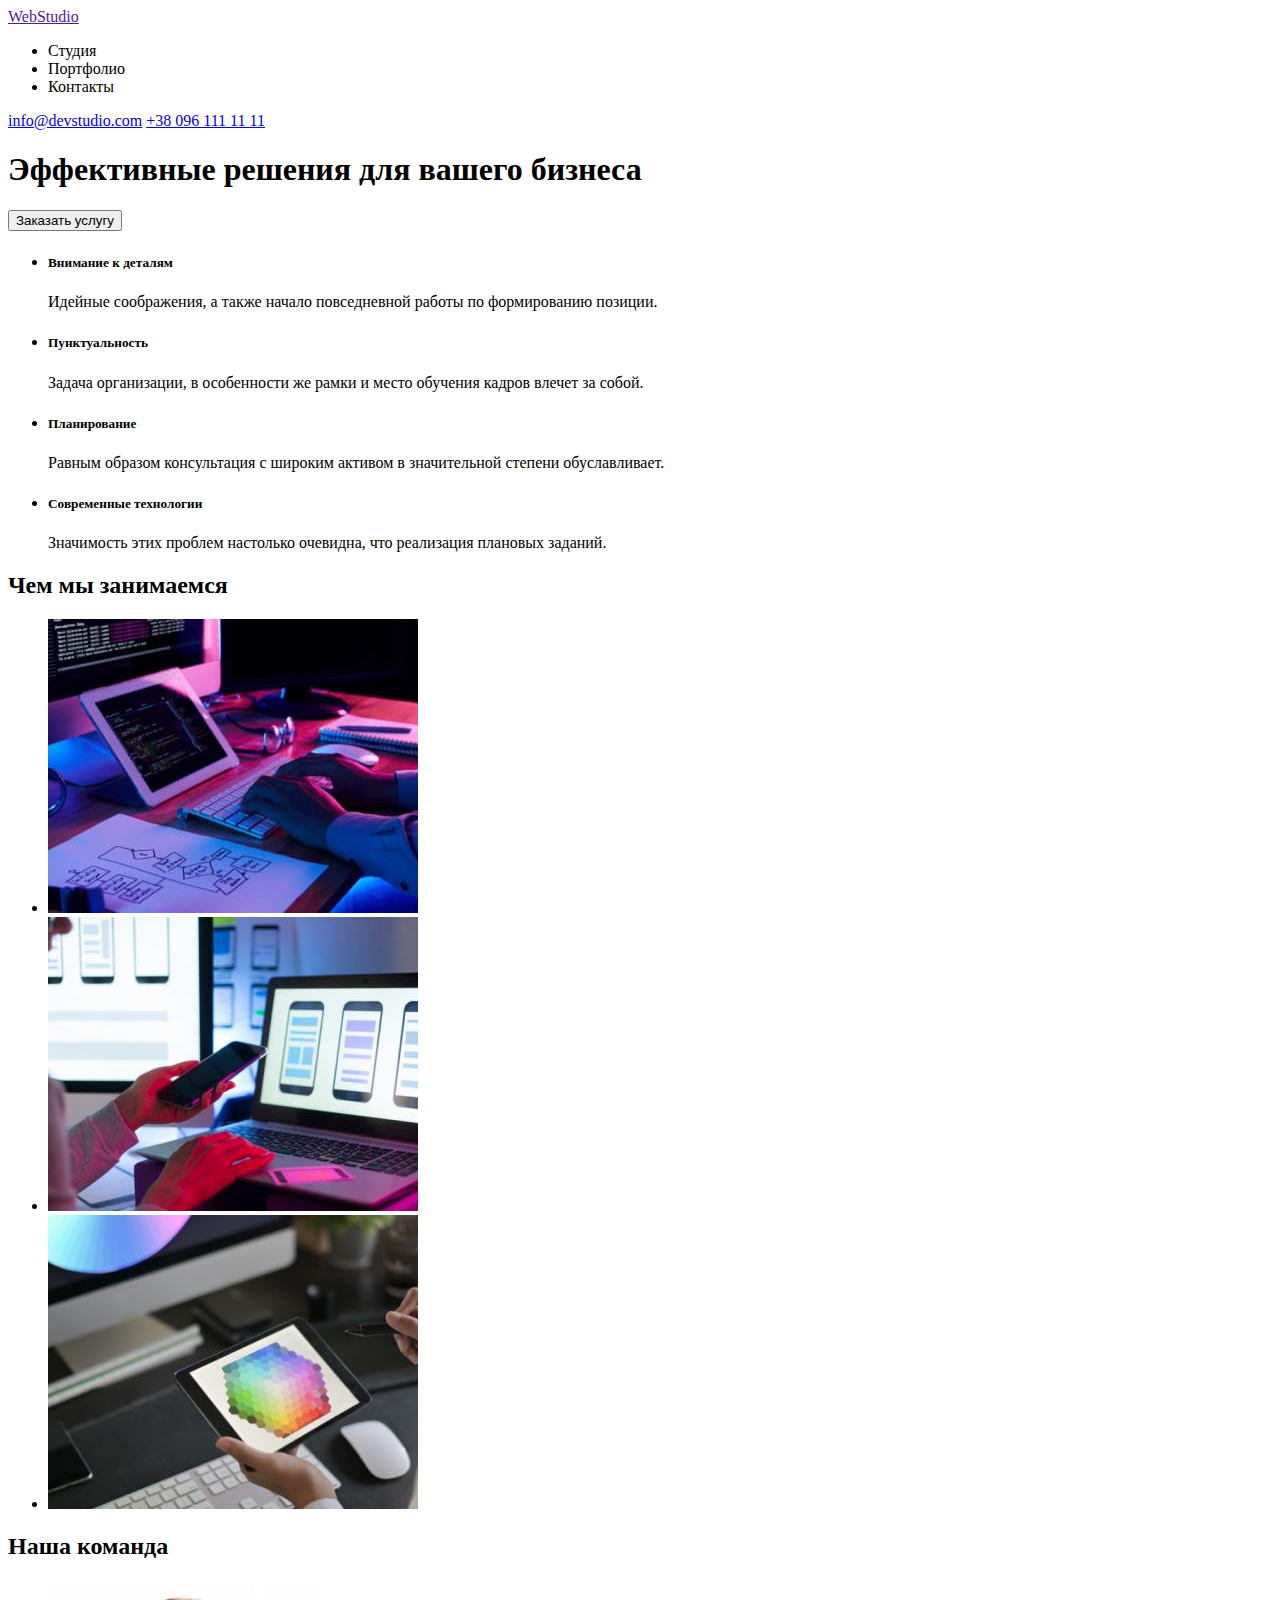
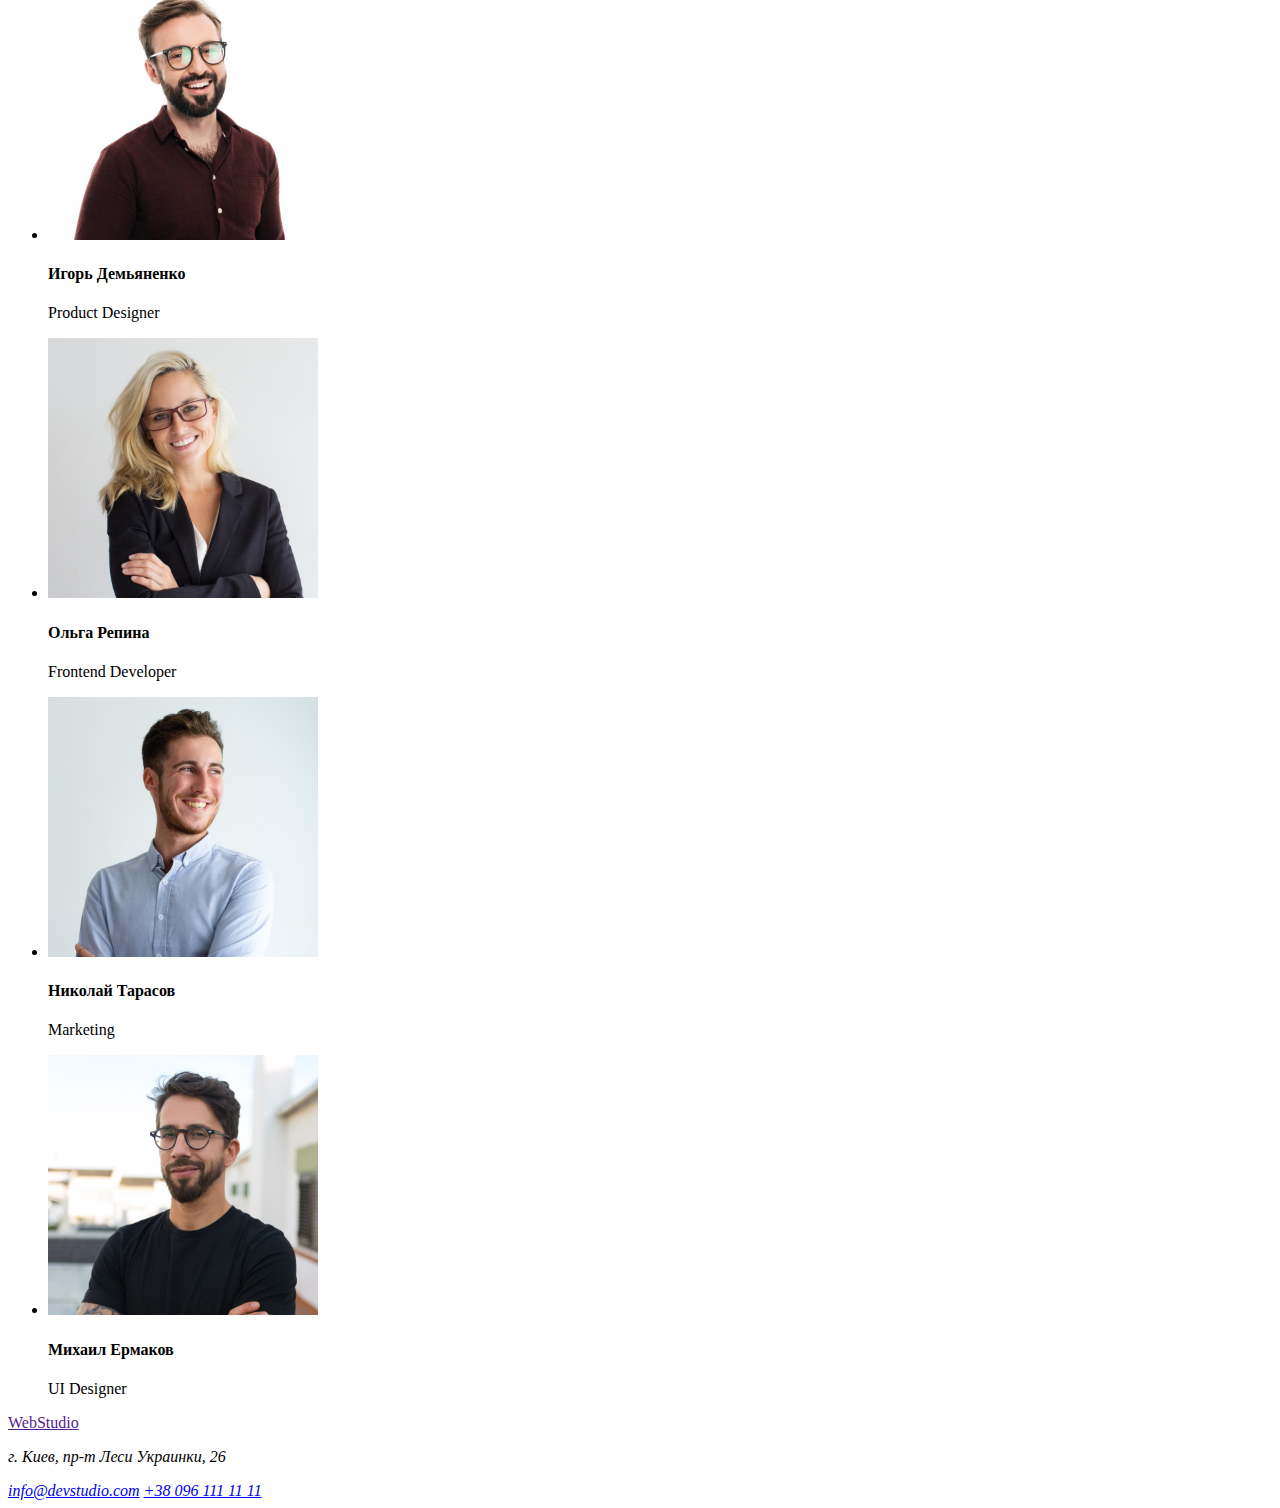
==== Project/index.html @ 6abec622 "commit" ====
<!DOCTYPE html>
<html lang="en">
<head>
  <meta charset="UTF-8">
  <meta http-equiv="X-UA-Compatible" content="IE=edge">
  <meta name="viewport" content="width=device-width, initial-scale=1.0">
  <title>WebStudio</title>
</head>
<body>
  <header>
      <a href="">WebStudio</a>
    <nav>
      <ul>
        <li>Студия</li>
        <li>Портфолио</li>
        <li>Контакты</li>
      </ul>
    </nav>
    <div>
      <a href="mailto:info@devstudio.com">info@devstudio.com</a>
      <a href="tel:+380961111111">+38 096 111 11 11</a>
    </div>
  </header>  
  <main>
    <section>
        <h1> 
          Эффективные решения для вашего бизнеса
        </h1>
        <button type="button">Заказать услугу</button>
    </section>
    <section>
      <ul>
        <li>
          <h5>Внимание к деталям</h5>
          <p>
            Идейные соображения, а также начало повседневной работы по формированию позиции.
          </p>
        </li>
        <li>
          <h5>Пунктуальность</h5>
          <p>
            Задача организации, в особенности же рамки и место обучения кадров влечет за собой.
          </p>
        </li>
        <li>
          <h5>Планирование</h5>
          <p>
            Равным образом консультация с широким активом в значительной степени обуславливает.
          </p>
        </li>
        <li>
          <h5>Современные технологии</h5>
          <p>Значимость этих проблем настолько очевидна, что реализация плановых заданий.</p>
        </li>
      </ul>
    </section>
    <section>
      <h2>Чем мы занимаемся</h2>
      <ul>
        <li>
          <img src="./img/keybord.jpg" alt="keybord">
        </li>
        <li>
          <img src="./img/phone.jpg" alt="phone">
        </li>
        <li>
          <img src="./img/pad.jpg" alt="pad">
        </li>
      </ul>
    </section>
    <section>
      <h2>Наша команда</h2>
      <ul>
        <li>
          <img src="./img/Igor.jpg" alt="igor" width="270px" Height="260px">
          <h4>Игорь Демьяненко</h4>
          <p>Product Designer</p>
        </li>
        <li>
          <img src="./img/olga.jpg" alt="olga" width="270px" Height="260px">
          <h4>Ольга Репина</h4>
          <p>Frontend Developer</p>
        </li>
        <li>
          <img src="./img/nikolay.jpg" alt="nokolay" width="270px" Height="260px">
          <h4>Николай Тарасов</h4>
          <p>Marketing</p>
        </li>
        <li> 
          <img src="./img/mihail.jpg" alt="mihail" width="270px" Height="260px">
          <h4>Михаил Ермаков</h4>
          <p>UI Designer</p>
        </li>
      </ul>
    </section>
  </main>  
  <footer>
        <a href="">WebStudio</a>
        <address>
          <p>г. Киев, пр-т Леси Украинки, 26</p>
          <a href="mailto:info@devstudio.com">info@devstudio.com</a>
          <a href="tel:+380961111111">+38 096 111 11 11</a>
        </address>  
  </footer>
</body>
</html>
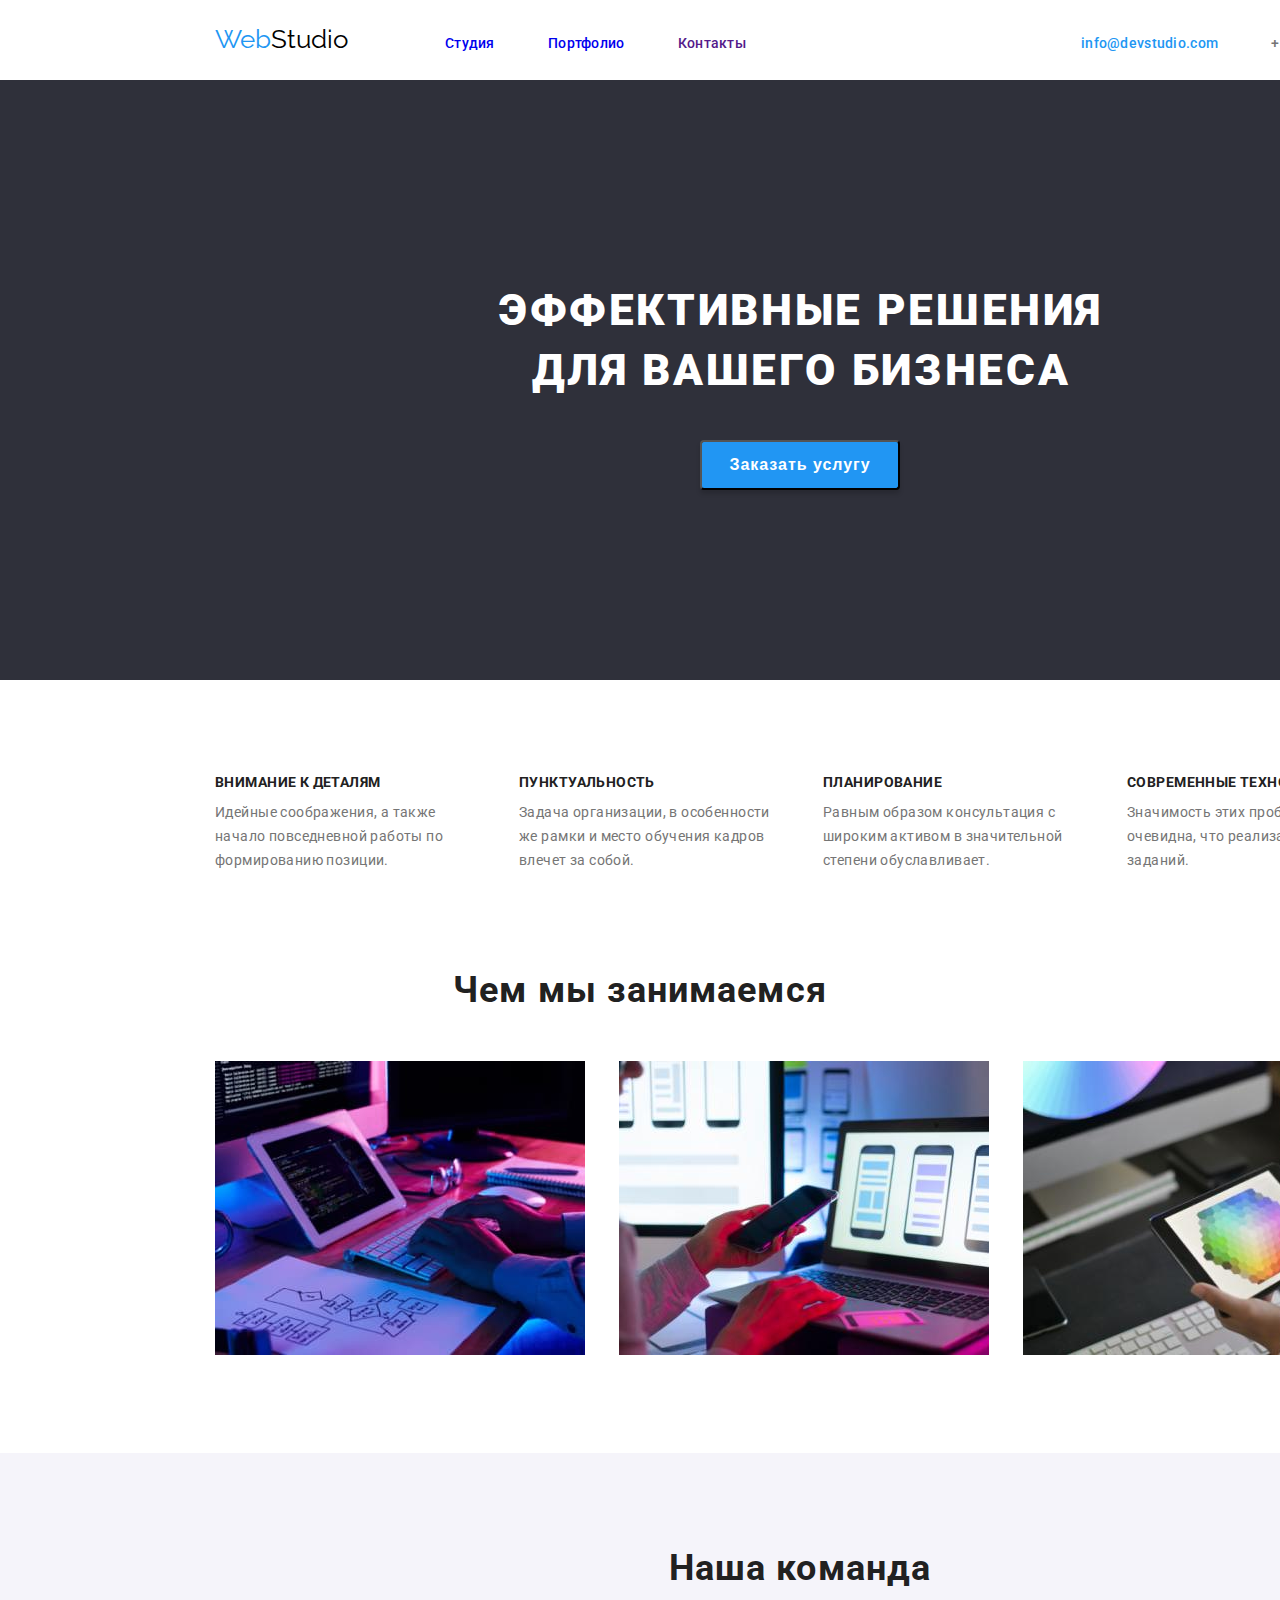
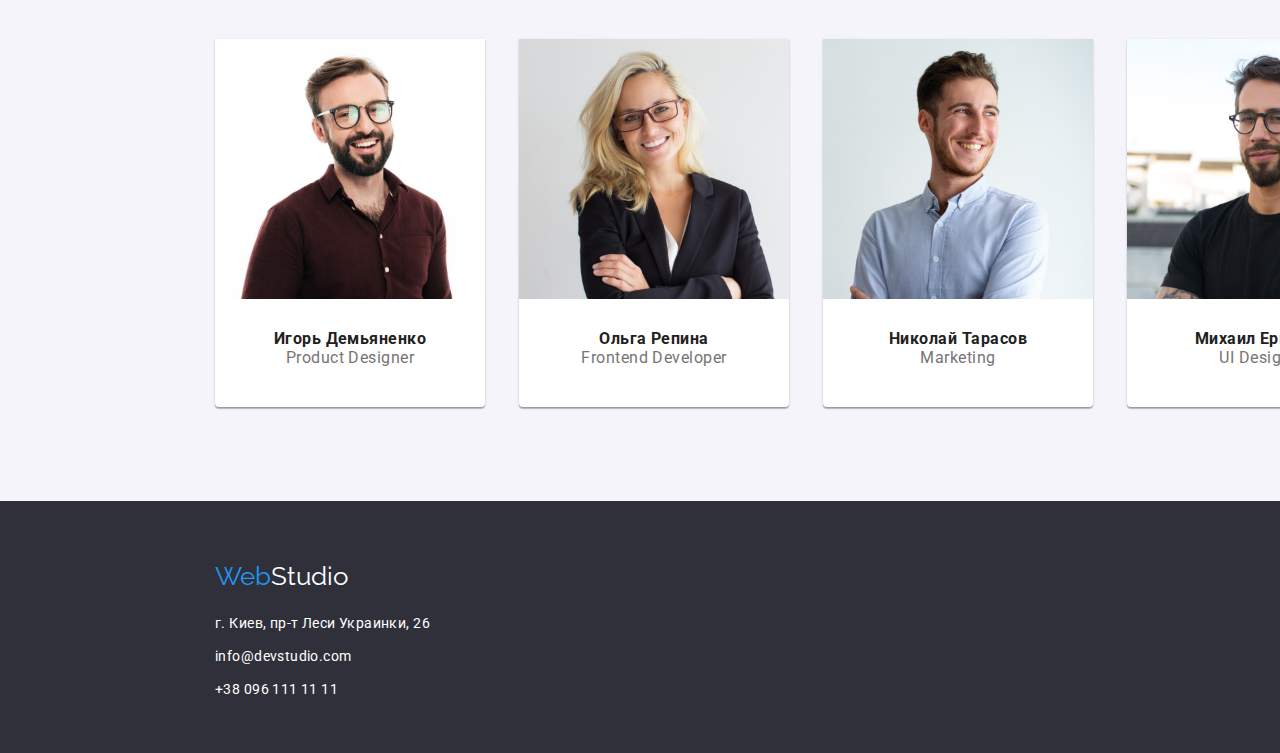
==== commit b63b2e7f: "portfolio" ====
--- a/Project/index.html
+++ b/Project/index.html
@@ -5,102 +5,122 @@
   <meta http-equiv="X-UA-Compatible" content="IE=edge">
   <meta name="viewport" content="width=device-width, initial-scale=1.0">
   <title>WebStudio</title>
+  <link rel="stylesheet" href="./css/style.css">
+  <link rel="preconnect" href="https://fonts.googleapis.com">
+<link rel="preconnect" href="https://fonts.gstatic.com" crossorigin>
+<link href="https://fonts.googleapis.com/css2?family=Raleway:wght@700&family=Roboto:wght@400;500;700;900&display=swap" rel="stylesheet">
 </head>
 <body>
-  <header>
-      <a href="">WebStudio</a>
-    <nav>
-      <ul>
-        <li>Студия</li>
-        <li>Портфолио</li>
-        <li>Контакты</li>
-      </ul>
-    </nav>
-    <div>
-      <a href="mailto:info@devstudio.com">info@devstudio.com</a>
-      <a href="tel:+380961111111">+38 096 111 11 11</a>
+  <header class="header">
+    <div class="conteiner">
+      <div class="logo inlineBlock">
+        <a href="">
+          <span class="blue">Web</span><span class="black">Studio</span>
+        </a>
+      </div>
+      <div class="inlineBlock">
+        <nav class="navbar">
+          <ul >
+            <li class="navbarMenu">
+             <a class="menu_link" href="./index.html">Студия</a>
+            </li>
+            <li class="navbarMenu">
+              <a class="nav_link" href="./portfolio.html">Портфолио</a>
+            </li>
+            <li class="navbarMenu">
+              <a class="nav_link" href="">Контакты</a>
+            </li>
+          </ul>
+        </nav>
+      </div> 
+      <div class="contacts inlineBlock">
+        <a class="mail" href="mailto:info@devstudio.com">info@devstudio.com</a>
+        <a class="phone" href="tel:+380961111111">+38 096 111 11 11</a>
+      </div>
     </div>
   </header>  
   <main>
-    <section>
-        <h1> 
+    <section class="main inlineBlock">
+        <h1 class="main-text"> 
           Эффективные решения для вашего бизнеса
         </h1>
-        <button type="button">Заказать услугу</button>
+          <button class="button inlineBlock" type="button">Заказать услугу</button>
     </section>
     <section>
-      <ul>
-        <li>
-          <h5>Внимание к деталям</h5>
-          <p>
+      <ul class="specificMainUl">
+        <li class="specificMain inlineBlock">
+          <h5 class="specific">Внимание к деталям</h5>
+          <p class="specificTens">
             Идейные соображения, а также начало повседневной работы по формированию позиции.
           </p>
         </li>
-        <li>
-          <h5>Пунктуальность</h5>
-          <p>
+        <li class="specificMain inlineBlock">
+          <h5 class="specific">Пунктуальность</h5>
+          <p class="specificTens">
             Задача организации, в особенности же рамки и место обучения кадров влечет за собой.
           </p>
         </li>
-        <li>
-          <h5>Планирование</h5>
-          <p>
+        <li class="specificMain inlineBlock">
+          <h5 class="specific">Планирование</h5>
+          <p class="specificTens">
             Равным образом консультация с широким активом в значительной степени обуславливает.
           </p>
         </li>
-        <li>
-          <h5>Современные технологии</h5>
-          <p>Значимость этих проблем настолько очевидна, что реализация плановых заданий.</p>
+        <li class="specificMain inlineBlock">
+          <h5 class="specific">Современные технологии</h5>
+          <p class="specificTens">Значимость этих проблем настолько очевидна, что реализация плановых заданий.</p>
         </li>
       </ul>
     </section>
     <section>
-      <h2>Чем мы занимаемся</h2>
-      <ul>
-        <li>
+      <h2 class="whatWeDoin">Чем мы занимаемся</h2>
+      <ul class="whatWeDoinFotoUl">
+        <li class="whatWeDoinFoto inlineBlock">
           <img src="./img/keybord.jpg" alt="keybord">
         </li>
-        <li>
+        <li class="whatWeDoinFoto inlineBlock">
           <img src="./img/phone.jpg" alt="phone">
         </li>
-        <li>
+        <li class="whatWeDoinFoto inlineBlock">
           <img src="./img/pad.jpg" alt="pad">
         </li>
       </ul>
     </section>
-    <section>
-      <h2>Наша команда</h2>
-      <ul>
-        <li>
-          <img src="./img/Igor.jpg" alt="igor" width="270px" Height="260px">
+    <section class="team">
+      <h2 class="ourTeam">Наша команда</h2>
+      <ul class="ourTeamList">
+        <li class="ourTeamBlock inlineBlock">
+          <img class="ourTeamFoto" src="./img/Igor.jpg" alt="igor" width="270" Height="260">
           <h4>Игорь Демьяненко</h4>
-          <p>Product Designer</p>
+          <p class="ourTeamText">Product Designer</p>
         </li>
-        <li>
-          <img src="./img/olga.jpg" alt="olga" width="270px" Height="260px">
+        <li class="ourTeamBlock inlineBlock">
+          <img class="ourTeamFoto" src="./img/olga.jpg" alt="olga" width="270" Height="260">
           <h4>Ольга Репина</h4>
-          <p>Frontend Developer</p>
+          <p class="ourTeamText">Frontend Developer</p>
         </li>
-        <li>
-          <img src="./img/nikolay.jpg" alt="nokolay" width="270px" Height="260px">
+        <li class="ourTeamBlock inlineBlock">
+          <img class="ourTeamFoto" src="./img/nikolay.jpg" alt="nokolay" width="270" Height="260">
           <h4>Николай Тарасов</h4>
-          <p>Marketing</p>
+          <p class="ourTeamText">Marketing</p>
         </li>
-        <li> 
-          <img src="./img/mihail.jpg" alt="mihail" width="270px" Height="260px">
+        <li class="ourTeamBlock inlineBlock"> 
+          <img class="ourTeamFoto" src="./img/mihail.jpg" alt="mihail" width="270" Height="260">
           <h4>Михаил Ермаков</h4>
-          <p>UI Designer</p>
+          <p class="ourTeamText">UI Designer</p>
         </li>
       </ul>
     </section>
   </main>  
-  <footer>
-        <a href="">WebStudio</a>
+  <footer class="footer">
+      <a class="footerlogo" href="">
+        <span class="blue">Web</span><span class="white">Studio</span>
+      </a>
         <address>
-          <p>г. Киев, пр-т Леси Украинки, 26</p>
-          <a href="mailto:info@devstudio.com">info@devstudio.com</a>
-          <a href="tel:+380961111111">+38 096 111 11 11</a>
-        </address>  
+          <p class="address1">г. Киев, пр-т Леси Украинки, 26</p>
+          <a class="address" href="mailto:info@devstudio.com">info@devstudio.com</a>
+          <a class="address" href="tel:+380961111111">+38 096 111 11 11</a>
+        </address> 
   </footer>
 </body>
 </html>--- a/Project/css/style.css
+++ b/Project/css/style.css
@@ -0,0 +1,319 @@
+*,
+*::before,
+*::after{
+  box-sizing: border-box;
+  margin: 0;
+  padding: 0;
+}
+
+body{
+    
+    max-width: 1600px;
+    background: #ffffff;
+    font-family: 'Roboto', sans-serif;
+    font-size: 16px;
+}
+
+
+a {
+    text-decoration: none;
+}
+
+.blue {
+    color: #2196F3;
+}
+
+.white {
+    color: #FFFFFF;
+}
+
+.black {
+   color: #000000;
+}
+
+
+a:hover, a:focus{
+    color: #2196F3;
+}
+
+
+
+.conteiner{
+    display: inline-block;
+    width: 1600px;
+    height: 80px;
+    margin: 0 auto; 
+    
+}
+
+.inlineBlock{
+    display: inline-block;
+}
+
+.logo {
+    margin: 24px 93px 25px 215px;
+    font-family: 'Raleway', sans-serif;
+    font-size: 26px;
+} 
+
+.navbar{
+
+    margin: 32px 0px;
+    font-style: normal;
+    font-weight: 500;
+    font-size: 14px;
+    line-height: 16px;
+    letter-spacing: 0.02em;
+    color: #2196F3;
+}
+.navbarMenu:nth-child(2) {
+    margin: 0px 50px ;
+}
+
+.navbarMenu {
+    display: inline-block;
+}
+
+.contacts {
+    margin-left: 331px;
+    font-style: normal;
+    font-weight: 500;
+    font-size: 14px;
+    line-height: 16px;
+    letter-spacing: 0.02em;
+       
+}
+
+.mail {
+    margin-right: 50px;
+    color: #2196F3; 
+}
+
+.phone {
+    color: #757575;
+}
+
+.main {
+
+    width: 1600px;
+    height: 600px;
+    background: #2F303A;
+    margin-bottom: 94px;
+    
+}
+
+.main-text {
+    padding-top: 200px;
+    margin: 0px 450px 40px 452px;
+    font-style: normal;
+    font-weight: 900;
+    font-size: 44px;
+    line-height: 60px;
+    text-align: center;
+    letter-spacing: 0.06em;
+    text-transform: uppercase;
+    color: #FFFFFF;
+}
+
+.button {
+    
+    width: 200px;
+    height: 50px;
+    margin-left: 700px;
+    top: 430px;
+    background: #2196F3;
+    box-shadow: 0px 4px 4px rgba(0, 0, 0, 0.15);
+    border-radius: 4px;
+    font-style: normal;
+    font-weight: 700;
+    font-size: 16px;
+    line-height: 30px; 
+    align-items: center;
+    text-align: center;
+    letter-spacing: 0.06em;
+    color: #FFFFFF;
+    cursor: pointer;
+        
+}
+
+
+.specificMainUl {
+    width: 1600px;
+    margin-left: 215px;
+    margin-right: 215px;
+    margin-bottom: 94px;
+}
+
+
+.specificMain{
+    margin-right: 30px;
+}
+
+
+.specificMain:nth-child(4) {
+    margin-right: 0px;
+}
+
+
+.specific {
+    width: 270px;
+    height: 16px;
+    font-style: normal;
+    font-weight: 700;
+    font-size: 14px;
+    line-height: 16px;
+    letter-spacing: 0.03em;
+    text-transform: uppercase;
+    color: #212121;
+    margin-bottom: 10px;
+    
+}
+
+.specificTens{
+    width: 270px;
+    height: 75px;
+    font-style: normal;
+    font-weight: 400;
+    font-size: 14px;
+    line-height: 24px;
+    letter-spacing: 0.03em;
+    color: #757575;
+    
+}
+
+.whatWeDoin {    
+    margin-bottom: 50px;
+    font-style: normal;
+    font-weight: 700;
+    font-size: 36px;
+    line-height: 42px;
+    text-align: center;
+    letter-spacing: 0.03em;
+    color: #212121;
+}
+
+.whatWeDoinFotoUl{
+    width: 1600px;
+    margin-left: 215px;
+    margin-right: 215px;
+    margin-bottom: 94px;
+}
+
+
+.whatWeDoinFoto {
+    width: 370px;
+    height: 294px;
+    margin-right: 30px;
+}
+.whatWeDoinFoto:nth-child(3) {
+    margin-right: 0px;
+}
+
+.team {
+    width: 1600px;
+    height: 648px;
+    background: #F5F4FA;
+}
+
+.ourTeam {
+    margin-bottom: 94px;
+    padding-top: 94px;
+    margin-bottom: 50px;
+    font-style: normal;
+    font-weight: 700;
+    font-size: 36px;
+    line-height: 42px;
+    text-align: center;
+    letter-spacing: 0.03em;
+    color: #212121;
+    }
+
+.ourTeamBlock {
+    width: 270px;
+    height: 368px;
+    margin-right: 30px;
+    background: #FFFFFF;
+    box-shadow: 0px 1px 3px rgba(0, 0, 0, 0.12), 0px 1px 1px rgba(0, 0, 0, 0.14), 0px 2px 1px rgba(0, 0, 0, 0.2);
+    border-radius: 0px 0px 4px 4px;
+    font-style: normal;
+    font-weight: 500;
+    font-size: 16px;
+    line-height: 19px;
+    text-align: center;
+    letter-spacing: 0.03em;
+    color: #212121;
+}     
+   
+.ourTeamBlock:nth-child(4) {
+    margin-right: 0px;
+}
+    
+.ourTeamFoto {
+    width: 270px;
+    height: 260px;
+    border-radius: 0px;  
+    margin-bottom: 30px;
+    display: block;
+}
+
+.ourTeamText {
+    font-style: normal;
+    font-weight: 400;
+    font-size: 16px;
+    line-height: 19px;
+    text-align: center;
+    letter-spacing: 0.03em;
+    color: #757575;
+
+}
+
+.ourTeamList{
+    margin-left: 215px;
+}
+
+
+.footer {
+    width: 1600px;
+    height: 252px;
+    background: #2F303A;
+    display: block;
+}
+
+
+.footerlogo {
+    padding-top: 60px;
+    margin-left: 215px;
+    display: block;
+    font-family: 'Raleway', sans-serif;
+    font-size: 26px;
+    margin-bottom: 20px;
+}
+
+
+.address, .address1 {
+    margin-bottom: 9px;
+    margin-left: 215px;
+    font-style: normal;
+    font-weight: 400;
+    font-size: 14px;
+    line-height: 24px;
+    letter-spacing: 0.03em;
+    color: #FFFFFF;
+    display: block;
+}
+
+address:nth-child(1) {
+    
+    color: rgba(255, 255, 255, 0.6);
+}
+
+address:nth-child(2) {
+    margin-bottom: 60px;
+    color: rgba(255, 255, 255, 0.6);
+}
+
+.address:focus, .address:hover{
+    color: #2196F3;
+} 
+
+
